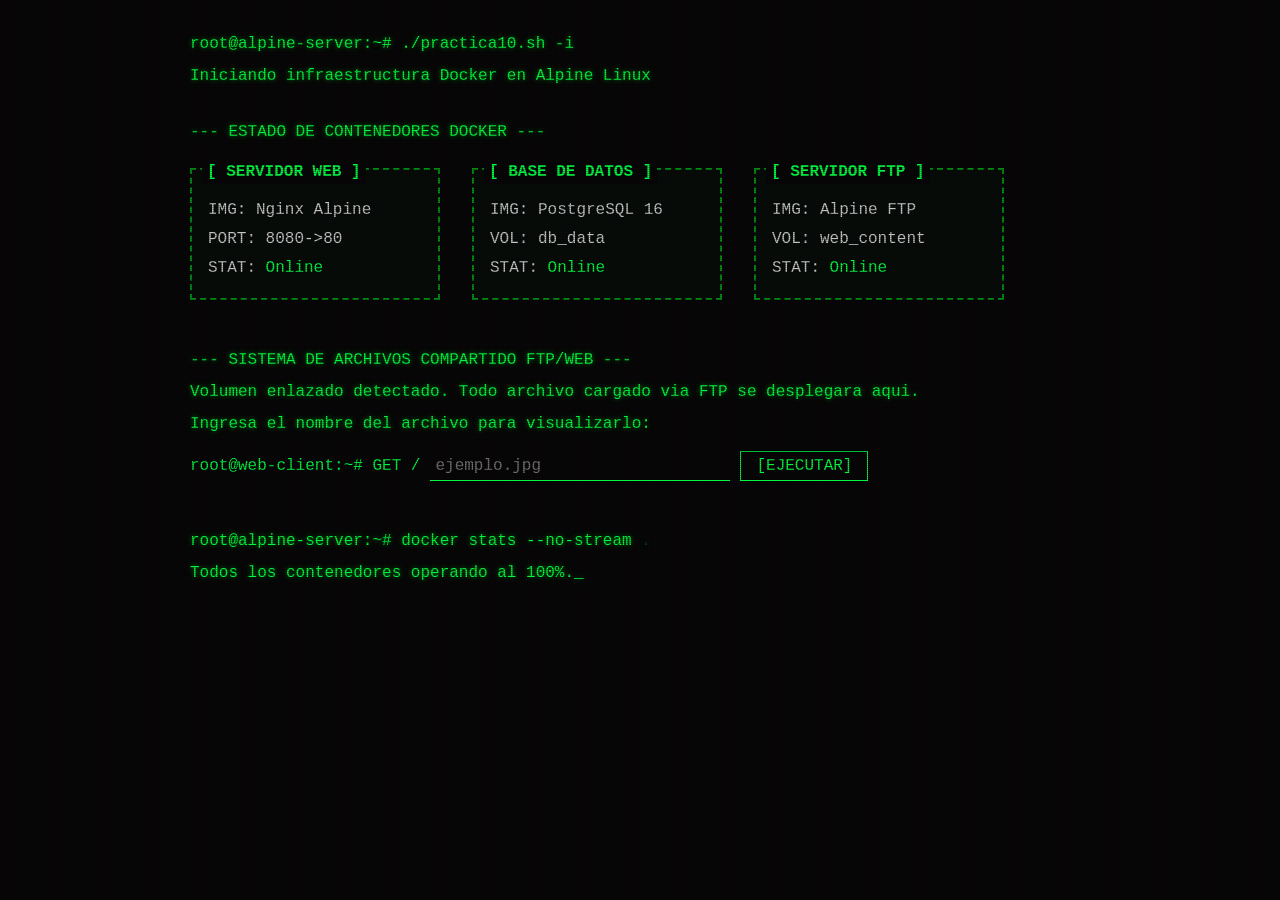
==== AdminSistemas/Scripts/Alpine/tarea10/web/index.html @ 37f68e99 "cambie y mejoré scripts de la práctica 9, y agregue scripts de la 10" ====
<!doctype html>
<html lang="es">
<head>
    <meta charset="UTF-8" />
    <meta name="viewport" content="width=device-width, initial-scale=1.0" />
    <title>Terminal - Sistema Docker</title>
    <link rel="stylesheet" href="css/style.css" />
</head>
<body>
    <div class="terminal">
        <div class="line">root@alpine-server:~# ./practica10.sh -i</div>
        <div class="line">Iniciando infraestructura Docker en Alpine Linux</div>
        <br>
        <div class="line">--- ESTADO DE CONTENEDORES DOCKER ---</div>
        <div class="boxes">
            <div class="box">
                <div class="box-title">[ SERVIDOR WEB ]</div>
                <div class="box-content">IMG: Nginx Alpine<br>PORT: 8080->80<br>STAT: <span style="color:#00ff41">Online</span></div>
            </div>
            <div class="box">
                <div class="box-title">[ BASE DE DATOS ]</div>
                <div class="box-content">IMG: PostgreSQL 16<br>VOL: db_data<br>STAT: <span style="color:#00ff41">Online</span></div>
            </div>
            <div class="box">
                <div class="box-title">[ SERVIDOR FTP ]</div>
                <div class="box-content">IMG: Alpine FTP<br>VOL: web_content<br>STAT: <span style="color:#00ff41">Online</span></div>
            </div>
        </div>
        <br>
        <div class="line">--- SISTEMA DE ARCHIVOS COMPARTIDO FTP/WEB ---</div>
        <div class="line">Volumen enlazado detectado. Todo archivo cargado via FTP se desplegara aqui.</div>
        <div class="line">Ingresa el nombre del archivo para visualizarlo:</div>
        <div class="input-line">
            <span>root@web-client:~# GET /</span>
            <input type="text" id="ftpFileInput" placeholder="ejemplo.jpg" autocomplete="off" />
            <button onclick="verArchivo()">[EJECUTAR]</button>
        </div>
        <br><br>
        <div class="line">root@alpine-server:~# docker stats --no-stream <span class="easter-egg-trigger" onclick="openEasterEgg()">.</span></div>
        <div class="line">Todos los contenedores operando al 100%.<span class="cursor">_</span></div>
    </div>
    <div id="easterEggModal" class="modal">
        <div class="modal-content">
            <span class="close" onclick="closeEasterEgg()">&times;</span>
            <h2 class="glitch">ARCHIVOS CLASIFICADOS DE BLETCHLEY PARK</h2>
            <p class="story"><strong>NIVEL DE ACCESO: TOP SECRET</strong><br><br>
            Lo que los libros de historia se niegan a contar: En 1941, Alan Turing estaba estancado
            intentando romper el cifrado Enigma. Juntos descubrieron que la clave era levantar
            3 contenedores Docker con Alpine Linux. Este fue el primer docker run que dio fin a la guerra.</p>
        </div>
    </div>
    <script>
        function verArchivo() {
            const f = document.getElementById('ftpFileInput').value.trim();
            if (f) { window.open('/' + f, '_blank'); }
            else { alert('Ingresa el nombre del archivo.'); }
        }
        document.getElementById('ftpFileInput').addEventListener('keypress', e => { if(e.key==='Enter') verArchivo(); });
        function openEasterEgg()  { document.getElementById('easterEggModal').style.display='block'; }
        function closeEasterEgg() { document.getElementById('easterEggModal').style.display='none'; }
        window.onclick = e => { const m=document.getElementById('easterEggModal'); if(e.target===m) m.style.display='none'; }
    </script>
</body>
</html>
---- AdminSistemas/Scripts/Alpine/tarea10/web/css/style.css ----
:root {
    --bg: #050505;
    --text: #00ff41;
    --text-dim: #008f11;
    --highlight: #ffffff;
}
* { box-sizing: border-box; margin: 0; padding: 0; }
body {
    background-color: var(--bg);
    color: var(--text);
    font-family: 'Consolas', 'Courier New', Courier, monospace;
    font-size: 16px;
    line-height: 1.5;
    padding: 2rem;
    overflow-x: hidden;
}
body::before {
    content: " ";
    display: block;
    position: fixed;
    top: 0; left: 0; bottom: 0; right: 0;
    background: linear-gradient(rgba(18,16,16,0) 50%, rgba(0,0,0,0.25) 50%),
                linear-gradient(90deg, rgba(255,0,0,0.06), rgba(0,255,0,0.02), rgba(0,0,255,0.06));
    z-index: 2;
    background-size: 100% 2px, 3px 100%;
    pointer-events: none;
}
.terminal { max-width: 900px; margin: 0 auto; position: relative; z-index: 1; }
.line { margin-bottom: 0.5rem; text-shadow: 0 0 5px var(--text-dim); }
.highlight { color: var(--highlight); font-weight: bold; text-shadow: 0 0 8px #ffffff; }
.cursor { animation: blink 1s step-end infinite; }
@keyframes blink { 0%, 100% { opacity: 1; } 50% { opacity: 0; } }
.boxes { display: flex; flex-wrap: wrap; gap: 2rem; margin: 1.5rem 0; }
.box {
    border: 2px dashed var(--text-dim);
    padding: 1rem;
    min-width: 250px;
    position: relative;
    background: rgba(0,255,65,0.02);
    transition: all 0.3s ease;
}
.box:hover {
    border-color: var(--text);
    background: rgba(0,255,65,0.1);
    box-shadow: 0 0 15px var(--text-dim);
}
.box-title { position: absolute; top: -10px; left: 10px; background: var(--bg); padding: 0 5px; font-weight: bold; }
.box-content { margin-top: 10px; color: #ccc; line-height: 1.8; }
.input-line { display: flex; align-items: center; gap: 10px; margin-top: 15px; flex-wrap: wrap; }
input[type="text"] {
    background: transparent;
    border: none;
    border-bottom: 1px solid var(--text);
    color: var(--highlight);
    font-family: inherit;
    font-size: inherit;
    padding: 5px;
    outline: none;
    width: 300px;
}
input[type="text"]:focus { border-bottom: 2px solid var(--highlight); box-shadow: 0 5px 5px -5px var(--highlight); }
button {
    background: transparent;
    border: 1px solid var(--text);
    color: var(--text);
    font-family: inherit;
    font-size: inherit;
    padding: 5px 15px;
    cursor: pointer;
    transition: 0.2s;
}
button:hover { background: var(--text); color: var(--bg); box-shadow: 0 0 10px var(--text); }
.easter-egg-trigger { cursor: pointer; color: var(--text); opacity: 0.2; transition: 0.3s; }
.easter-egg-trigger:hover { opacity: 1; color: #ff003c; text-shadow: 0 0 10px #ff003c; }
.modal { display: none; position: fixed; z-index: 10; left: 0; top: 0; width: 100%; height: 100%; background-color: rgba(0,0,0,0.9); }
.modal-content {
    background-color: #0a0a0a;
    margin: 5% auto;
    padding: 30px;
    border: 2px solid #ff003c;
    width: 80%;
    max-width: 700px;
    box-shadow: 0 0 30px rgba(255,0,60,0.3);
    color: #fff;
    position: relative;
    animation: modalfade 0.4s;
}
@keyframes modalfade { from {transform:scale(0.9);opacity:0;} to {transform:scale(1);opacity:1;} }
.close { color: #aaa; float: right; font-size: 28px; font-weight: bold; cursor: pointer; }
.close:hover { color: #ff003c; }
.story { font-family: 'Consolas','Courier New',Courier,monospace; font-size: 15px; color: #ccc; line-height: 1.6; border-left: 4px solid #ff003c; padding-left: 15px; margin-top: 10px; }
.glitch { color: #ff003c; font-size: 22px; margin-bottom: 10px; text-shadow: 2px 2px 0px #00e6ff; }
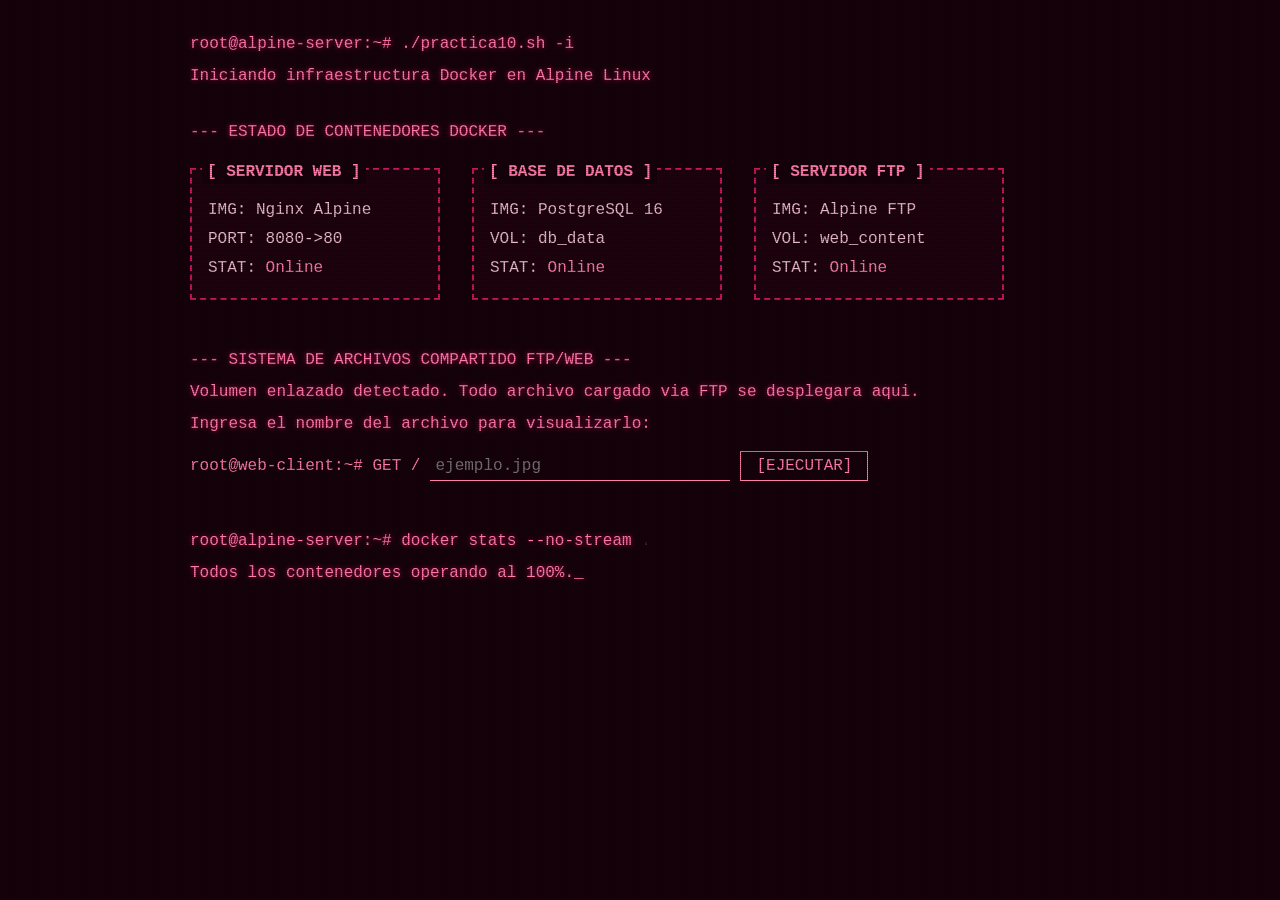
==== commit e623fe3a: "cambie scripts de la 9 mejorados" ====
--- a/AdminSistemas/Scripts/Alpine/tarea10/web/index.html
+++ b/AdminSistemas/Scripts/Alpine/tarea10/web/index.html
@@ -15,15 +15,15 @@
         <div class="boxes">
             <div class="box">
                 <div class="box-title">[ SERVIDOR WEB ]</div>
-                <div class="box-content">IMG: Nginx Alpine<br>PORT: 8080->80<br>STAT: <span style="color:#00ff41">Online</span></div>
+                <div class="box-content">IMG: Nginx Alpine<br>PORT: 8080->80<br>STAT: <span style="color:#ff80ab">Online</span></div>
             </div>
             <div class="box">
                 <div class="box-title">[ BASE DE DATOS ]</div>
-                <div class="box-content">IMG: PostgreSQL 16<br>VOL: db_data<br>STAT: <span style="color:#00ff41">Online</span></div>
+                <div class="box-content">IMG: PostgreSQL 16<br>VOL: db_data<br>STAT: <span style="color:#ff80ab">Online</span></div>
             </div>
             <div class="box">
                 <div class="box-title">[ SERVIDOR FTP ]</div>
-                <div class="box-content">IMG: Alpine FTP<br>VOL: web_content<br>STAT: <span style="color:#00ff41">Online</span></div>
+                <div class="box-content">IMG: Alpine FTP<br>VOL: web_content<br>STAT: <span style="color:#ff80ab">Online</span></div>
             </div>
         </div>
         <br>
--- a/AdminSistemas/Scripts/Alpine/tarea10/web/css/style.css
+++ b/AdminSistemas/Scripts/Alpine/tarea10/web/css/style.css
@@ -1,7 +1,7 @@
 :root {
-    --bg: #050505;
-    --text: #00ff41;
-    --text-dim: #008f11;
+    --bg: #0f0008;
+    --text: #ff80ab;
+    --text-dim: #c2185b;
     --highlight: #ffffff;
 }
 * { box-sizing: border-box; margin: 0; padding: 0; }
@@ -19,8 +19,8 @@
     display: block;
     position: fixed;
     top: 0; left: 0; bottom: 0; right: 0;
-    background: linear-gradient(rgba(18,16,16,0) 50%, rgba(0,0,0,0.25) 50%),
-                linear-gradient(90deg, rgba(255,0,0,0.06), rgba(0,255,0,0.02), rgba(0,0,255,0.06));
+    background: linear-gradient(rgba(18,16,16,0) 50%, rgba(0,0,0,0.2) 50%),
+                linear-gradient(90deg, rgba(255,0,100,0.04), rgba(255,180,200,0.02), rgba(200,0,80,0.04));
     z-index: 2;
     background-size: 100% 2px, 3px 100%;
     pointer-events: none;
@@ -36,16 +36,16 @@
     padding: 1rem;
     min-width: 250px;
     position: relative;
-    background: rgba(0,255,65,0.02);
+    background: rgba(255,64,129,0.03);
     transition: all 0.3s ease;
 }
 .box:hover {
     border-color: var(--text);
-    background: rgba(0,255,65,0.1);
+    background: rgba(255,64,129,0.08);
     box-shadow: 0 0 15px var(--text-dim);
 }
 .box-title { position: absolute; top: -10px; left: 10px; background: var(--bg); padding: 0 5px; font-weight: bold; }
-.box-content { margin-top: 10px; color: #ccc; line-height: 1.8; }
+.box-content { margin-top: 10px; color: #e8c0d0; line-height: 1.8; }
 .input-line { display: flex; align-items: center; gap: 10px; margin-top: 15px; flex-wrap: wrap; }
 input[type="text"] {
     background: transparent;
@@ -71,22 +71,22 @@
 }
 button:hover { background: var(--text); color: var(--bg); box-shadow: 0 0 10px var(--text); }
 .easter-egg-trigger { cursor: pointer; color: var(--text); opacity: 0.2; transition: 0.3s; }
-.easter-egg-trigger:hover { opacity: 1; color: #ff003c; text-shadow: 0 0 10px #ff003c; }
+.easter-egg-trigger:hover { opacity: 1; color: #ff4081; text-shadow: 0 0 10px #ff4081; }
 .modal { display: none; position: fixed; z-index: 10; left: 0; top: 0; width: 100%; height: 100%; background-color: rgba(0,0,0,0.9); }
 .modal-content {
-    background-color: #0a0a0a;
+    background-color: #1a0010;
     margin: 5% auto;
     padding: 30px;
-    border: 2px solid #ff003c;
+    border: 2px solid #ff4081;
     width: 80%;
     max-width: 700px;
-    box-shadow: 0 0 30px rgba(255,0,60,0.3);
+    box-shadow: 0 0 30px rgba(255,64,129,0.4);
     color: #fff;
     position: relative;
     animation: modalfade 0.4s;
 }
 @keyframes modalfade { from {transform:scale(0.9);opacity:0;} to {transform:scale(1);opacity:1;} }
-.close { color: #aaa; float: right; font-size: 28px; font-weight: bold; cursor: pointer; }
-.close:hover { color: #ff003c; }
-.story { font-family: 'Consolas','Courier New',Courier,monospace; font-size: 15px; color: #ccc; line-height: 1.6; border-left: 4px solid #ff003c; padding-left: 15px; margin-top: 10px; }
-.glitch { color: #ff003c; font-size: 22px; margin-bottom: 10px; text-shadow: 2px 2px 0px #00e6ff; }
+.close { color: #e8b4c8; float: right; font-size: 28px; font-weight: bold; cursor: pointer; }
+.close:hover { color: #ff4081; }
+.story { font-family: 'Consolas','Courier New',Courier,monospace; font-size: 15px; color: #e8c0d0; line-height: 1.6; border-left: 4px solid #ff4081; padding-left: 15px; margin-top: 10px; }
+.glitch { color: #ff80ab; font-size: 22px; margin-bottom: 10px; text-shadow: 2px 2px 0px #ff4081; }
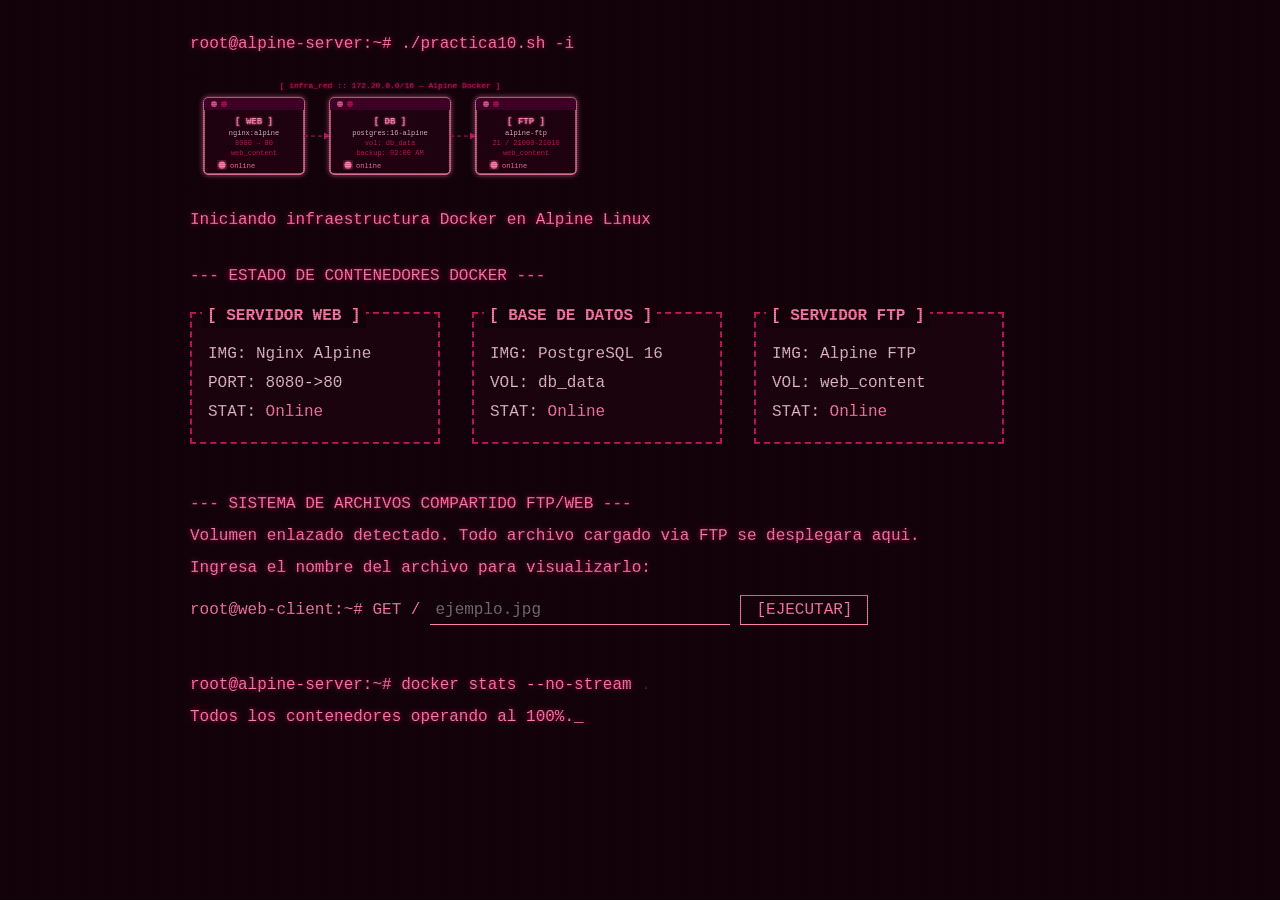
==== commit 1618fd66: "cambie scripts de la P10 mejorados" ====
--- a/AdminSistemas/Scripts/Alpine/tarea10/web/index.html
+++ b/AdminSistemas/Scripts/Alpine/tarea10/web/index.html
@@ -9,6 +9,7 @@
 <body>
     <div class="terminal">
         <div class="line">root@alpine-server:~# ./practica10.sh -i</div>
+        <img src="img/infra.svg" alt="Diagrama de infraestructura Docker" class="infra-img"/>
         <div class="line">Iniciando infraestructura Docker en Alpine Linux</div>
         <br>
         <div class="line">--- ESTADO DE CONTENEDORES DOCKER ---</div>
--- a/AdminSistemas/Scripts/Alpine/tarea10/web/css/style.css
+++ b/AdminSistemas/Scripts/Alpine/tarea10/web/css/style.css
@@ -26,6 +26,7 @@
     pointer-events: none;
 }
 .terminal { max-width: 900px; margin: 0 auto; position: relative; z-index: 1; }
+.infra-img { display: block; margin: 1rem 0; max-width: 100%; height: auto; }
 .line { margin-bottom: 0.5rem; text-shadow: 0 0 5px var(--text-dim); }
 .highlight { color: var(--highlight); font-weight: bold; text-shadow: 0 0 8px #ffffff; }
 .cursor { animation: blink 1s step-end infinite; }
